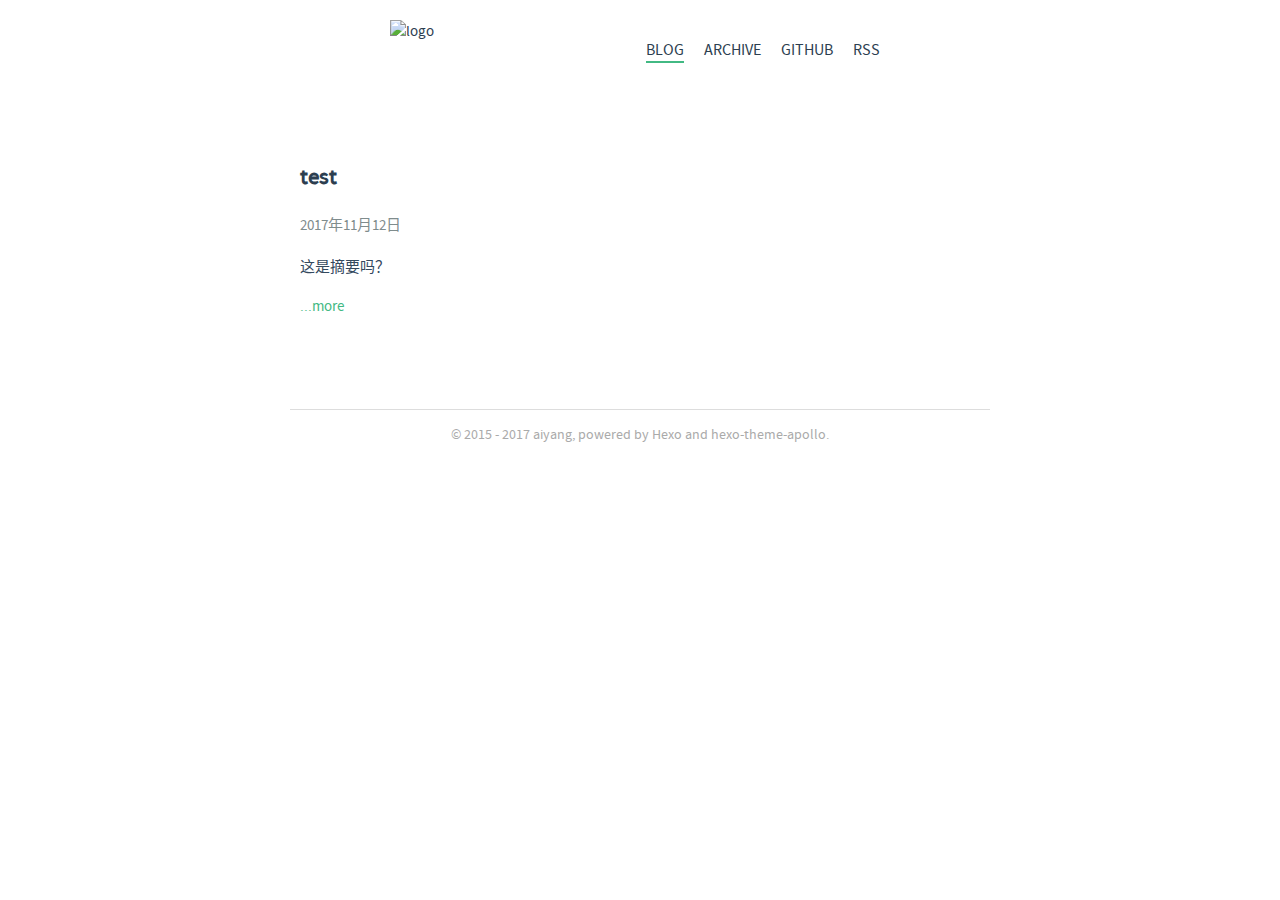
==== index.html @ 9dcca829 "Site updated: 2017-11-12 13:31:13" ====
<!DOCTYPE html><html lang="zh-CN"><head><meta charset="utf-8"><meta name="X-UA-Compatible" content="IE=edge"><title> YY's Blog</title><meta name="description" content="A Blog Powered By Hexo"><meta name="viewport" content="width=device-width, initial-scale=1"><link rel="icon" href="/favicon.ico" type="image/x-icon"><link rel="stylesheet" href="/css/apollo.css"><link rel="search" type="application/opensearchdescription+xml" href="http://aiyang.com/atom.xml" title="YY's Blog"></head><body><div class="wrap"><header><a href="/" class="logo-link"><img src="/favicon.ico" alt="logo"></a><ul class="nav nav-list"><li class="nav-list-item"><a href="/" target="_self" class="nav-list-link active">BLOG</a></li><li class="nav-list-item"><a href="/archives/" target="_self" class="nav-list-link">ARCHIVE</a></li><li class="nav-list-item"><a href="https://github.com/YangDaniu" target="_blank" class="nav-list-link">GITHUB</a></li><li class="nav-list-item"><a href="/atom.xml" target="_self" class="nav-list-link">RSS</a></li></ul></header><main class="container"><ul class="home post-list"><li class="post-list-item"><article class="post-block"><h2 class="post-title"><a href="/2017/11/12/test/" class="post-title-link">test</a></h2><div class="post-info">2017年11月12日</div><div class="post-content"><p>这是摘要吗？</p></div><a href="/2017/11/12/test/" class="read-more">...more</a></article></li></ul></main><footer><div class="paginator"></div><div class="copyright"><p>© 2015 - 2017 <a href="http://aiyang.com">aiyang</a>, powered by <a href="https://hexo.io/" target="_blank">Hexo</a> and <a href="https://github.com/pinggod/hexo-theme-apollo" target="_blank">hexo-theme-apollo</a>.</p></div></footer></div></body></html>
---- css/apollo.css ----
/*! normalize.css v3.0.3 | MIT License | github.com/necolas/normalize.css */html{font-family:sans-serif;-ms-text-size-adjust:100%;-webkit-text-size-adjust:100%}body{margin:0}article,aside,details,figcaption,figure,footer,header,hgroup,main,menu,nav,section,summary{display:block}audio,canvas,progress,video{display:inline-block;vertical-align:baseline}audio:not([controls]){display:none;height:0}[hidden],template{display:none}a{background-color:transparent}a:active,a:hover{outline:0}abbr[title]{border-bottom:1px dotted}b,strong{font-weight:bold}dfn{font-style:italic}h1{font-size:2em;margin:0.67em 0}mark{background:#ff0;color:#000}small{font-size:80%}sub,sup{font-size:75%;line-height:0;position:relative;vertical-align:baseline}sup{top:-0.5em}sub{bottom:-0.25em}img{border:0}svg:not(:root){overflow:hidden}figure{margin:1em 40px}hr{box-sizing:content-box;height:0}pre{overflow:auto}code,kbd,pre,samp{font-family:monospace, monospace;font-size:1em}button,input,optgroup,select,textarea{color:inherit;font:inherit;margin:0}button{overflow:visible}button,select{text-transform:none}button,html input[type="button"],input[type="reset"],input[type="submit"]{-webkit-appearance:button;cursor:pointer}button[disabled],html input[disabled]{cursor:default}button::-moz-focus-inner,input::-moz-focus-inner{border:0;padding:0}input{line-height:normal}input[type="checkbox"],input[type="radio"]{box-sizing:border-box;padding:0}input[type="number"]::-webkit-inner-spin-button,input[type="number"]::-webkit-outer-spin-button{height:auto}input[type="search"]{-webkit-appearance:textfield;box-sizing:content-box}input[type="search"]::-webkit-search-cancel-button,input[type="search"]::-webkit-search-decoration{-webkit-appearance:none}fieldset{border:1px solid #c0c0c0;margin:0 2px;padding:0.35em 0.625em 0.75em}legend{border:0;padding:0}textarea{overflow:auto}optgroup{font-weight:bold}table{border-collapse:collapse;border-spacing:0}td,th{padding:0}::-moz-selection{color:#FFFFFF;background-color:#42b983}::selection{color:#FFFFFF;background-color:#42b983}html,body{width:100%;height:100%}body{margin:0;color:#34495e;font-size:15px;line-height:1.6;background-color:#fff;font-family:'sourcesanspro', 'Helvetica Neue', Arial, sans-serif}ul.nav,ul.post-list{margin:0;padding:0;list-style-type:none}ul{margin:1rem 0}a,a:active{color:#2c3e50;text-decoration:none}a.nav-list-link.active,a.nav-list-link:hover,a.post-title-link:hover{border-bottom:2px solid #42b983}hr{border:0}code{margin:0 2px;padding:3px 5px;color:#e96900;border-radius:2px;white-space:inherit}iframe,video{max-width:100%;margin:1rem auto;display:block}table{width:100%;margin:1em auto}table thead{background-color:#ddd}table thead th{padding:5px;min-width:20px}table tbody tr:nth-child(2n){background-color:#eee}table tbody td{padding:5px;vertical-align:text-top}header{min-height:60px}header .logo-link{float:left}header .nav{float:right;left:80px}header .logo-link img{height:60px}header .nav-list-item{display:inline-block;padding:19px  10px}header .nav-list-item a{font-size:16px;line-height:1.4}.home.post-list{margin:2em 0}.home.post-list .post-list-item{padding:1em 0 2em;border-bottom:1px solid #ddd}.home.post-list .post-list-item:last-child{border-bottom:0px}.home.post-list .post-content h2:before,.home.post-list .post-content h3:before,.home.post-list .post-content h4:before,.home.post-list .post-content h5:before,.home.post-list .post-content h6:before{content:''}.home.post-list .post-content>ul{list-style:initial}.home.post-list .read-more{color:#42b983}.archive{max-width:500px;margin:5em auto}.archive .post-item{padding:2px 0 0 50px}.archive .post-time,.archive .post-title-link{font-size:1rem}.archive .post-title-link{display:block;margin-left:125px;color:#42b983;word-break:break-all}.archive .post-title-link:hover{border-bottom:0;color:#267B54}.archive .post-info{float:left;width:125px;color:#7f8c8d}.post{padding-top:1em}.post-block .post-title{margin:0.65em 0;color:#2c3e50;font-size:1.5em}.post-block .post-info{color:#7f8c8d;margin:1.2em 0}.post-block .post-info span{margin-left:0.5rem}.post-block .post-info a.post-from{margin-left:0.5rem;padding:3px 6px;border-radius:5px;font-size:12px;color:white;background-color:#E36B6B}.post-content h2,.post-content h3,.post-content h4,.post-content h5,.post-content h6{position:relative;margin:1em 0}.post-content h2:before,.post-content h3:before,.post-content h4:before,.post-content h5:before,.post-content h6:before{content:"#";color:#42b983;position:absolute;left:-0.7em;top:-4px;font-size:1.2em;font-weight:bold}.post-content h4:before,.post-content h5:before,.post-content h6:before{content:""}.post-content h2,.post-content h3{font-size:22px}.post-content h4,.post-content h5,.post-content h6{font-size:18px}.post-content a{color:#42b983;word-break:break-all}.post-content blockquote{margin:2em 0;padding-left:20px;border-left:4px solid #42b983}.post-content img{display:block;max-width:100%;margin:1em auto}.post-content>table,.post-content>figure.highlight{box-shadow:0 1px 2px rgba(0,0,0,0.125)}.post-content .tip{position:relative;margin:2em 0;padding:12px 24px 12px 30px;border-left:4px solid #f66;border-top-right-radius:2px;border-bottom-right-radius:2px;background-color:#f8f8f8}.post-content .tip br{display:none}.post-content .tip:before{position:absolute;top:14px;left:-12px;content:"!";width:20px;height:20px;border-radius:100%;color:#fff;font-size:14px;line-height:20px;font-weight:bold;text-align:center;background-color:#f66;font-family:'Dosis', 'Source Sans Pro', 'Helvetica Neue', Arial, sans-serif}#mask{position:fixed;overflow:scroll;width:100%;height:100%;padding:1em 0;background-color:rgba(0,0,0,0.5);z-index:10}#mask #mask-image{max-width:95%}code,pre{font-size:0.8em;background-color:#f8f8f8;font-family:'Roboto Mono', Monaco, courier, monospace}.highlight{position:relative;margin:1em 0;border-radius:2px;line-height:1.1em;background-color:#f8f8f8;overflow-x:auto}.highlight table,.highlight tr,.highlight td{width:100%;border-collapse:collapse;padding:0;margin:0}.highlight .gutter{display:none}.highlight .code pre{padding:1.2em 1.4em;line-height:1.5em;margin:0}.highlight .code pre .line{width:auto;height:18px}.highlight.html .code:after,.highlight.js .code:after,.highlight.bash .code:after,.highlight.css .code:after,.highlight.scss .code:after,.highlight.diff .code:after,.highlight.java .code:after,.highlight.xml .code:after,.highlight.python .code:after,.highlight.json .code:after,.highlight.swift .code:after,.highlight.ruby .code:after,.highlight.perl .code:after,.highlight.php .code:after,.highlight.c .code:after,.highlight.cpp .code:after,.highlight.ts .code:after{position:absolute;top:0;right:0;color:#ccc;text-align:right;font-size:0.75em;padding:5px 10px 0;line-height:15px;height:15px;font-weight:600}.highlight.html .code:after{content:"HTML"}.highlight.js .code:after{content:"JS"}.highlight.bash .code:after{content:"BASH"}.highlight.css .code:after{content:"CSS"}.highlight.scss .code:after{content:"SCSS"}.highlight.diff .code:after{content:"DIFF"}.highlight.java .code:after{content:"JAVA"}.highlight.xml .code:after{content:"XML"}.highlight.python .code:after{content:"PYTHON"}.highlight.json .code:after{content:"JSON"}.highlight.swift .code:after{content:"SWIFT"}.highlight.ruby .code:after{content:"RUBY"}.highlight.perl .code:after{content:"PERL"}.highlight.php .code:after{content:"PHP"}.highlight.c .code:after{content:"C"}.highlight.java .code:after{content:"JAVA"}.highlight.cpp .code:after{content:"CPP"}.highlight.ts .code:after{content:"TS"}.highlight.cpp .code:after{content:'C++'}pre{color:#525252}pre .function .keyword,pre .constant{color:#0092db}pre .keyword,pre .attribute{color:#e96900}pre .number,pre .literal{color:#ae81ff}pre .tag,pre .tag .title,pre .change,pre .winutils,pre .flow,pre .lisp .title,pre .clojure .built_in,pre .nginx .title,pre .tex .special{color:#2973b7}pre .symbol,pre .symbol .string,pre .value,pre .regexp{color:#42b983}pre .title{color:#83B917}pre .tag .value,pre .string,pre .subst,pre .haskell .type,pre .preprocessor,pre .ruby .class .parent,pre .built_in,pre .sql .aggregate,pre .django .template_tag,pre .django .variable,pre .smalltalk .class,pre .javadoc,pre .django .filter .argument,pre .smalltalk .localvars,pre .smalltalk .array,pre .attr_selector,pre .pseudo,pre .addition,pre .stream,pre .envvar,pre .apache .tag,pre .apache .cbracket,pre .tex .command,pre .prompt{color:#42b983}pre .comment,pre .java .annotation,pre .python .decorator,pre .template_comment,pre .pi,pre .doctype,pre .shebang,pre .apache .sqbracket,pre .tex .formula{color:#b3b3b3}pre .deletion{color:#BA4545}pre .coffeescript .javascript,pre .javascript .xml,pre .tex .formula,pre .xml .javascript,pre .xml .vbscript,pre .xml .css,pre .xml .cdata{opacity:0.5}.paginator{margin:4em 0;text-align:center}.paginator .prev,.paginator .next{display:inline-block;margin:0 4px;padding:4px 12px;border-radius:4px;border-bottom:4px solid #3aa373;font-size:14px;color:#fff;background-color:#4fc08d}.paginator .prev:hover,.paginator .next:hover{background-color:#22bd77}.ds-thread,#disqus_thread{margin-bottom:2em}main.container{margin:2em 10px}@media screen and (min-width: 700px){.wrap{width:700px;margin:0 auto}header{padding:20px 100px}}@media screen and (max-width: 700px){.wrap{width:100%}header{padding:20px 0}header a.logo-link,header ul.nav.nav-list{float:none;display:block;text-align:center}header li.nav-list-item{padding:10px 10px}main.container,.home.post-list,.archive{margin-top:0}.archive .post-item{padding-left:20px}.post-content h2,.post-content h3,.post-content h4,.post-content h5,.post-content h6{max-width:300px;left:15px}.ds-thread,#disqus_thread{margin:2em 10px}}footer{padding-bottom:1px}footer .copyright{margin:4em 0;border-top:1px solid #ddd;text-align:center}footer .copyright p,footer .copyright a{color:#aaa;font-size:14px;font-weight:100}footer .copyright a:hover{color:#888}@font-face{font-family:'sourcesanspro';src:url("../font/sourcesanspro.woff2") format("woff2"),url("../font/sourcesanspro.woff") format("woff");font-weight:normal;font-style:normal}
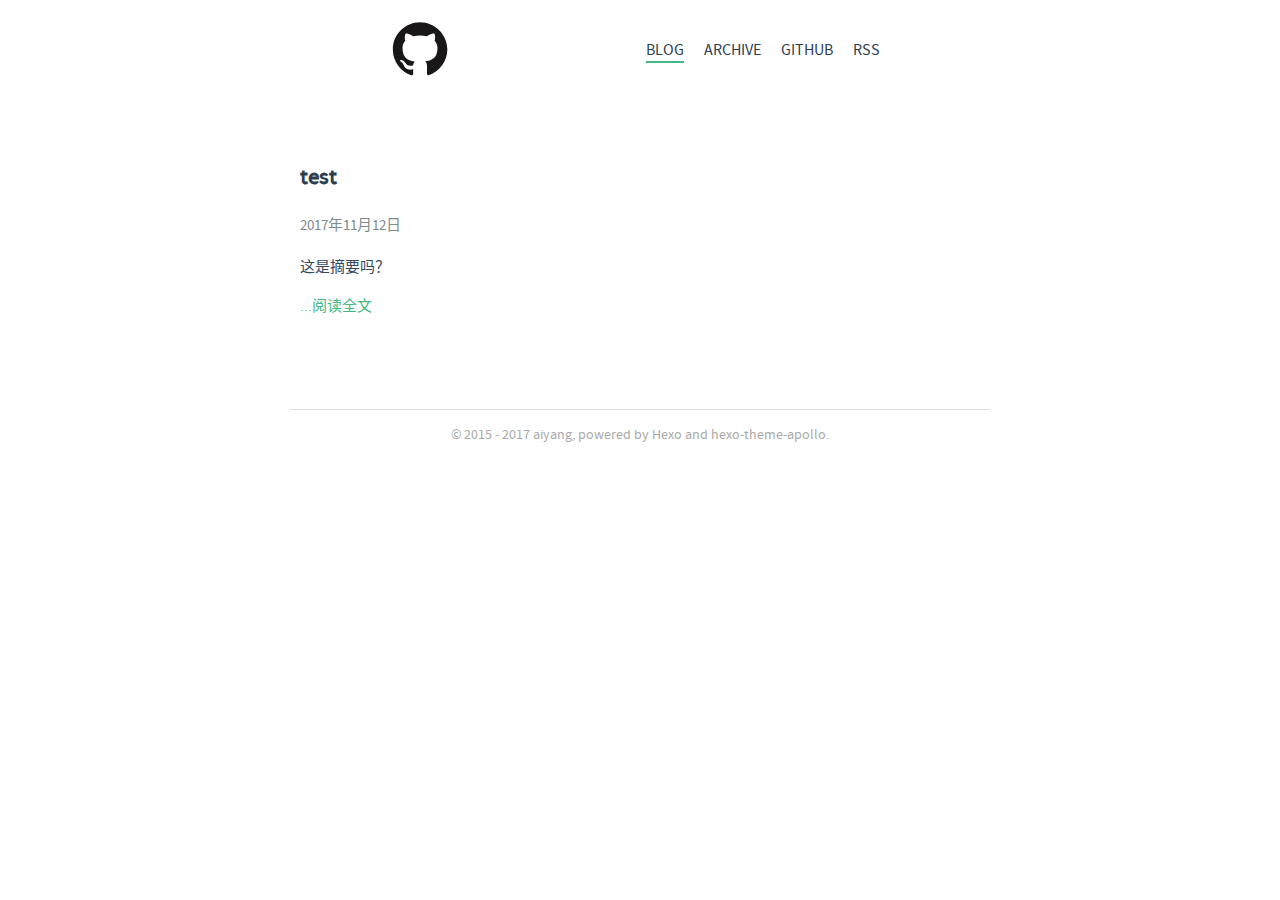
==== commit fb7a260b: "Site updated: 2017-11-12 13:35:27" ====
--- a/index.html
+++ b/index.html
@@ -1 +1 @@
-<!DOCTYPE html><html lang="zh-CN"><head><meta charset="utf-8"><meta name="X-UA-Compatible" content="IE=edge"><title> YY's Blog</title><meta name="description" content="A Blog Powered By Hexo"><meta name="viewport" content="width=device-width, initial-scale=1"><link rel="icon" href="/favicon.ico" type="image/x-icon"><link rel="stylesheet" href="/css/apollo.css"><link rel="search" type="application/opensearchdescription+xml" href="http://aiyang.com/atom.xml" title="YY's Blog"></head><body><div class="wrap"><header><a href="/" class="logo-link"><img src="/favicon.ico" alt="logo"></a><ul class="nav nav-list"><li class="nav-list-item"><a href="/" target="_self" class="nav-list-link active">BLOG</a></li><li class="nav-list-item"><a href="/archives/" target="_self" class="nav-list-link">ARCHIVE</a></li><li class="nav-list-item"><a href="https://github.com/YangDaniu" target="_blank" class="nav-list-link">GITHUB</a></li><li class="nav-list-item"><a href="/atom.xml" target="_self" class="nav-list-link">RSS</a></li></ul></header><main class="container"><ul class="home post-list"><li class="post-list-item"><article class="post-block"><h2 class="post-title"><a href="/2017/11/12/test/" class="post-title-link">test</a></h2><div class="post-info">2017年11月12日</div><div class="post-content"><p>这是摘要吗？</p></div><a href="/2017/11/12/test/" class="read-more">...more</a></article></li></ul></main><footer><div class="paginator"></div><div class="copyright"><p>© 2015 - 2017 <a href="http://aiyang.com">aiyang</a>, powered by <a href="https://hexo.io/" target="_blank">Hexo</a> and <a href="https://github.com/pinggod/hexo-theme-apollo" target="_blank">hexo-theme-apollo</a>.</p></div></footer></div></body></html>+<!DOCTYPE html><html lang="zh-CN"><head><meta charset="utf-8"><meta name="X-UA-Compatible" content="IE=edge"><title> YY's Blog</title><meta name="description" content="A Blog Powered By Hexo"><meta name="viewport" content="width=device-width, initial-scale=1"><link rel="icon" href="/favicon.svg" type="image/x-icon"><link rel="fluid-icon" href="/favicon.svg"><link rel="stylesheet" href="/css/apollo.css"><link rel="search" type="application/opensearchdescription+xml" href="http://aiyang.com/atom.xml" title="YY's Blog"></head><body><div class="wrap"><header><a href="/" class="logo-link"><img src="/favicon.svg" alt="logo"></a><ul class="nav nav-list"><li class="nav-list-item"><a href="/" target="_self" class="nav-list-link active">BLOG</a></li><li class="nav-list-item"><a href="/archives/" target="_self" class="nav-list-link">ARCHIVE</a></li><li class="nav-list-item"><a href="https://github.com/YangDaniu" target="_blank" class="nav-list-link">GITHUB</a></li><li class="nav-list-item"><a href="/atom.xml" target="_self" class="nav-list-link">RSS</a></li></ul></header><main class="container"><ul class="home post-list"><li class="post-list-item"><article class="post-block"><h2 class="post-title"><a href="/2017/11/12/test/" class="post-title-link">test</a></h2><div class="post-info">2017年11月12日</div><div class="post-content"><p>这是摘要吗？</p></div><a href="/2017/11/12/test/" class="read-more">...阅读全文</a></article></li></ul></main><footer><div class="paginator"></div><div class="copyright"><p>© 2015 - 2017 <a href="http://aiyang.com">aiyang</a>, powered by <a href="https://hexo.io/" target="_blank">Hexo</a> and <a href="https://github.com/pinggod/hexo-theme-apollo" target="_blank">hexo-theme-apollo</a>.</p></div></footer></div></body></html>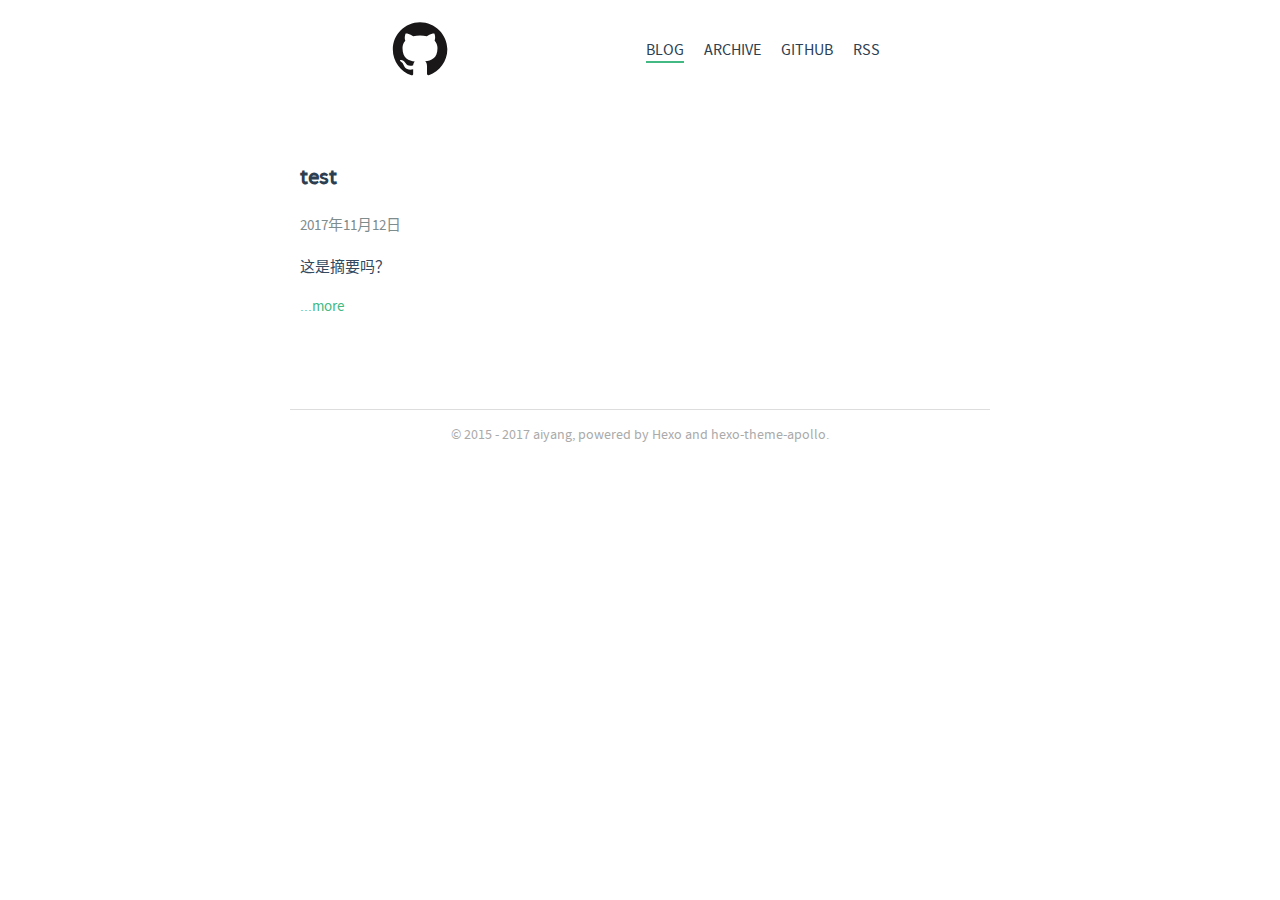
==== commit 4e66e5d6: "Site updated: 2017-11-12 13:40:44" ====
--- a/index.html
+++ b/index.html
@@ -1 +1 @@
-<!DOCTYPE html><html lang="zh-CN"><head><meta charset="utf-8"><meta name="X-UA-Compatible" content="IE=edge"><title> YY's Blog</title><meta name="description" content="A Blog Powered By Hexo"><meta name="viewport" content="width=device-width, initial-scale=1"><link rel="icon" href="/favicon.svg" type="image/x-icon"><link rel="fluid-icon" href="/favicon.svg"><link rel="stylesheet" href="/css/apollo.css"><link rel="search" type="application/opensearchdescription+xml" href="http://aiyang.com/atom.xml" title="YY's Blog"></head><body><div class="wrap"><header><a href="/" class="logo-link"><img src="/favicon.svg" alt="logo"></a><ul class="nav nav-list"><li class="nav-list-item"><a href="/" target="_self" class="nav-list-link active">BLOG</a></li><li class="nav-list-item"><a href="/archives/" target="_self" class="nav-list-link">ARCHIVE</a></li><li class="nav-list-item"><a href="https://github.com/YangDaniu" target="_blank" class="nav-list-link">GITHUB</a></li><li class="nav-list-item"><a href="/atom.xml" target="_self" class="nav-list-link">RSS</a></li></ul></header><main class="container"><ul class="home post-list"><li class="post-list-item"><article class="post-block"><h2 class="post-title"><a href="/2017/11/12/test/" class="post-title-link">test</a></h2><div class="post-info">2017年11月12日</div><div class="post-content"><p>这是摘要吗？</p></div><a href="/2017/11/12/test/" class="read-more">...阅读全文</a></article></li></ul></main><footer><div class="paginator"></div><div class="copyright"><p>© 2015 - 2017 <a href="http://aiyang.com">aiyang</a>, powered by <a href="https://hexo.io/" target="_blank">Hexo</a> and <a href="https://github.com/pinggod/hexo-theme-apollo" target="_blank">hexo-theme-apollo</a>.</p></div></footer></div></body></html>+<!DOCTYPE html><html lang="zh-CN"><head><meta charset="utf-8"><meta name="X-UA-Compatible" content="IE=edge"><title> YY's Blog</title><meta name="description" content="A Blog Powered By Hexo"><meta name="viewport" content="width=device-width, initial-scale=1"><link rel="icon" href="/favicon.svg" type="image/x-icon"><link rel="shortcut icon" href="/favicon.svg" type="image/x-icon"><link rel="stylesheet" href="/css/apollo.css"><link rel="search" type="application/opensearchdescription+xml" href="http://aiyang.com/atom.xml" title="YY's Blog"></head><body><div class="wrap"><header><a href="/" class="logo-link"><img src="/favicon.svg" alt="logo"></a><ul class="nav nav-list"><li class="nav-list-item"><a href="/" target="_self" class="nav-list-link active">BLOG</a></li><li class="nav-list-item"><a href="/archives/" target="_self" class="nav-list-link">ARCHIVE</a></li><li class="nav-list-item"><a href="https://github.com/YangDaniu" target="_blank" class="nav-list-link">GITHUB</a></li><li class="nav-list-item"><a href="/atom.xml" target="_self" class="nav-list-link">RSS</a></li></ul></header><main class="container"><ul class="home post-list"><li class="post-list-item"><article class="post-block"><h2 class="post-title"><a href="/2017/11/12/test/" class="post-title-link">test</a></h2><div class="post-info">2017年11月12日</div><div class="post-content"><p>这是摘要吗？</p></div><a href="/2017/11/12/test/" class="read-more">...more</a></article></li></ul></main><footer><div class="paginator"></div><div class="copyright"><p>© 2015 - 2017 <a href="http://aiyang.com">aiyang</a>, powered by <a href="https://hexo.io/" target="_blank">Hexo</a> and <a href="https://github.com/pinggod/hexo-theme-apollo" target="_blank">hexo-theme-apollo</a>.</p></div></footer></div></body></html>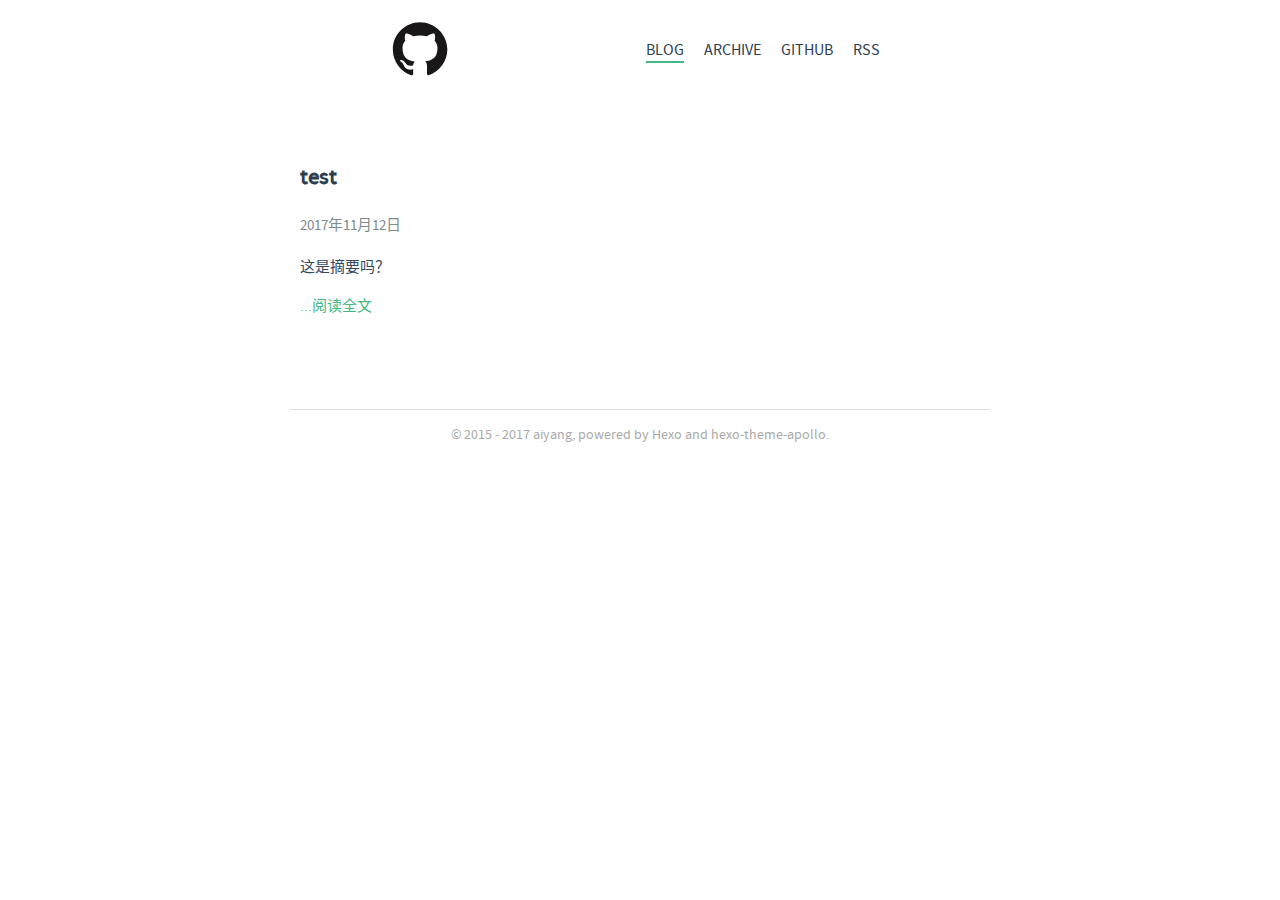
==== commit dc50a2ae: "Site updated: 2017-11-12 13:42:50" ====
--- a/index.html
+++ b/index.html
@@ -1 +1 @@
-<!DOCTYPE html><html lang="zh-CN"><head><meta charset="utf-8"><meta name="X-UA-Compatible" content="IE=edge"><title> YY's Blog</title><meta name="description" content="A Blog Powered By Hexo"><meta name="viewport" content="width=device-width, initial-scale=1"><link rel="icon" href="/favicon.svg" type="image/x-icon"><link rel="shortcut icon" href="/favicon.svg" type="image/x-icon"><link rel="stylesheet" href="/css/apollo.css"><link rel="search" type="application/opensearchdescription+xml" href="http://aiyang.com/atom.xml" title="YY's Blog"></head><body><div class="wrap"><header><a href="/" class="logo-link"><img src="/favicon.svg" alt="logo"></a><ul class="nav nav-list"><li class="nav-list-item"><a href="/" target="_self" class="nav-list-link active">BLOG</a></li><li class="nav-list-item"><a href="/archives/" target="_self" class="nav-list-link">ARCHIVE</a></li><li class="nav-list-item"><a href="https://github.com/YangDaniu" target="_blank" class="nav-list-link">GITHUB</a></li><li class="nav-list-item"><a href="/atom.xml" target="_self" class="nav-list-link">RSS</a></li></ul></header><main class="container"><ul class="home post-list"><li class="post-list-item"><article class="post-block"><h2 class="post-title"><a href="/2017/11/12/test/" class="post-title-link">test</a></h2><div class="post-info">2017年11月12日</div><div class="post-content"><p>这是摘要吗？</p></div><a href="/2017/11/12/test/" class="read-more">...more</a></article></li></ul></main><footer><div class="paginator"></div><div class="copyright"><p>© 2015 - 2017 <a href="http://aiyang.com">aiyang</a>, powered by <a href="https://hexo.io/" target="_blank">Hexo</a> and <a href="https://github.com/pinggod/hexo-theme-apollo" target="_blank">hexo-theme-apollo</a>.</p></div></footer></div></body></html>+<!DOCTYPE html><html lang="zh-CN"><head><meta charset="utf-8"><meta name="X-UA-Compatible" content="IE=edge"><title> YY's Blog</title><meta name="description" content="A Blog Powered By Hexo"><meta name="viewport" content="width=device-width, initial-scale=1"><link rel="icon" href="/" type="image/x-icon"><link rel="stylesheet" href="/css/apollo.css"><link rel="search" type="application/opensearchdescription+xml" href="http://aiyang.com/atom.xml" title="YY's Blog"></head><body><div class="wrap"><header><a href="/" class="logo-link"><img src="/favicon.svg" alt="logo"></a><ul class="nav nav-list"><li class="nav-list-item"><a href="/" target="_self" class="nav-list-link active">BLOG</a></li><li class="nav-list-item"><a href="/archives/" target="_self" class="nav-list-link">ARCHIVE</a></li><li class="nav-list-item"><a href="https://github.com/YangDaniu" target="_blank" class="nav-list-link">GITHUB</a></li><li class="nav-list-item"><a href="/atom.xml" target="_self" class="nav-list-link">RSS</a></li></ul></header><main class="container"><ul class="home post-list"><li class="post-list-item"><article class="post-block"><h2 class="post-title"><a href="/2017/11/12/test/" class="post-title-link">test</a></h2><div class="post-info">2017年11月12日</div><div class="post-content"><p>这是摘要吗？</p></div><a href="/2017/11/12/test/" class="read-more">...阅读全文</a></article></li></ul></main><footer><div class="paginator"></div><div class="copyright"><p>© 2015 - 2017 <a href="http://aiyang.com">aiyang</a>, powered by <a href="https://hexo.io/" target="_blank">Hexo</a> and <a href="https://github.com/pinggod/hexo-theme-apollo" target="_blank">hexo-theme-apollo</a>.</p></div></footer></div></body></html>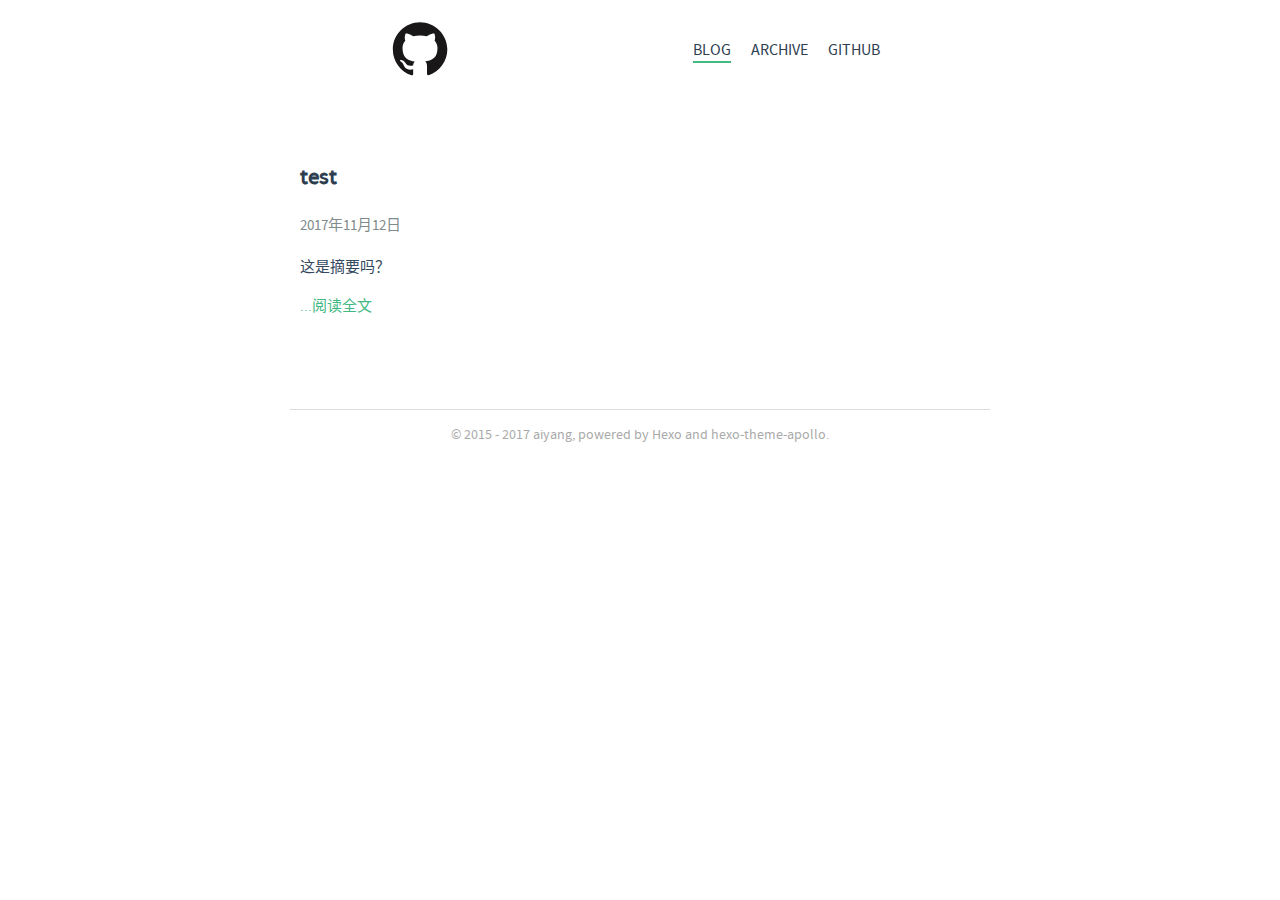
==== commit 52d0e36d: "Site updated: 2017-11-12 13:54:30" ====
--- a/index.html
+++ b/index.html
@@ -1 +1 @@
-<!DOCTYPE html><html lang="zh-CN"><head><meta charset="utf-8"><meta name="X-UA-Compatible" content="IE=edge"><title> YY's Blog</title><meta name="description" content="A Blog Powered By Hexo"><meta name="viewport" content="width=device-width, initial-scale=1"><link rel="icon" href="/" type="image/x-icon"><link rel="stylesheet" href="/css/apollo.css"><link rel="search" type="application/opensearchdescription+xml" href="http://aiyang.com/atom.xml" title="YY's Blog"></head><body><div class="wrap"><header><a href="/" class="logo-link"><img src="/favicon.svg" alt="logo"></a><ul class="nav nav-list"><li class="nav-list-item"><a href="/" target="_self" class="nav-list-link active">BLOG</a></li><li class="nav-list-item"><a href="/archives/" target="_self" class="nav-list-link">ARCHIVE</a></li><li class="nav-list-item"><a href="https://github.com/YangDaniu" target="_blank" class="nav-list-link">GITHUB</a></li><li class="nav-list-item"><a href="/atom.xml" target="_self" class="nav-list-link">RSS</a></li></ul></header><main class="container"><ul class="home post-list"><li class="post-list-item"><article class="post-block"><h2 class="post-title"><a href="/2017/11/12/test/" class="post-title-link">test</a></h2><div class="post-info">2017年11月12日</div><div class="post-content"><p>这是摘要吗？</p></div><a href="/2017/11/12/test/" class="read-more">...阅读全文</a></article></li></ul></main><footer><div class="paginator"></div><div class="copyright"><p>© 2015 - 2017 <a href="http://aiyang.com">aiyang</a>, powered by <a href="https://hexo.io/" target="_blank">Hexo</a> and <a href="https://github.com/pinggod/hexo-theme-apollo" target="_blank">hexo-theme-apollo</a>.</p></div></footer></div></body></html>+<!DOCTYPE html><html lang="zh-CN"><head><meta charset="utf-8"><meta name="X-UA-Compatible" content="IE=edge"><title> YY's Blog</title><meta name="description" content="A Blog Powered By Hexo"><meta name="viewport" content="width=device-width, initial-scale=1"><link rel="icon" href="/favicon.ico"><link rel="stylesheet" href="/css/apollo.css"></head><body><div class="wrap"><header><a href="/" class="logo-link"><img src="/favicon.svg" alt="logo"></a><ul class="nav nav-list"><li class="nav-list-item"><a href="/" target="_self" class="nav-list-link active">BLOG</a></li><li class="nav-list-item"><a href="/archives/" target="_self" class="nav-list-link">ARCHIVE</a></li><li class="nav-list-item"><a href="https://github.com/YangDaniu" target="_blank" class="nav-list-link">GITHUB</a></li></ul></header><main class="container"><ul class="home post-list"><li class="post-list-item"><article class="post-block"><h2 class="post-title"><a href="/2017/11/12/test/" class="post-title-link">test</a></h2><div class="post-info">2017年11月12日</div><div class="post-content"><p>这是摘要吗？</p></div><a href="/2017/11/12/test/" class="read-more">...阅读全文</a></article></li></ul></main><footer><div class="paginator"></div><div class="copyright"><p>© 2015 - 2017 <a href="http://aiyang.com">aiyang</a>, powered by <a href="https://hexo.io/" target="_blank">Hexo</a> and <a href="https://github.com/pinggod/hexo-theme-apollo" target="_blank">hexo-theme-apollo</a>.</p></div></footer></div></body></html>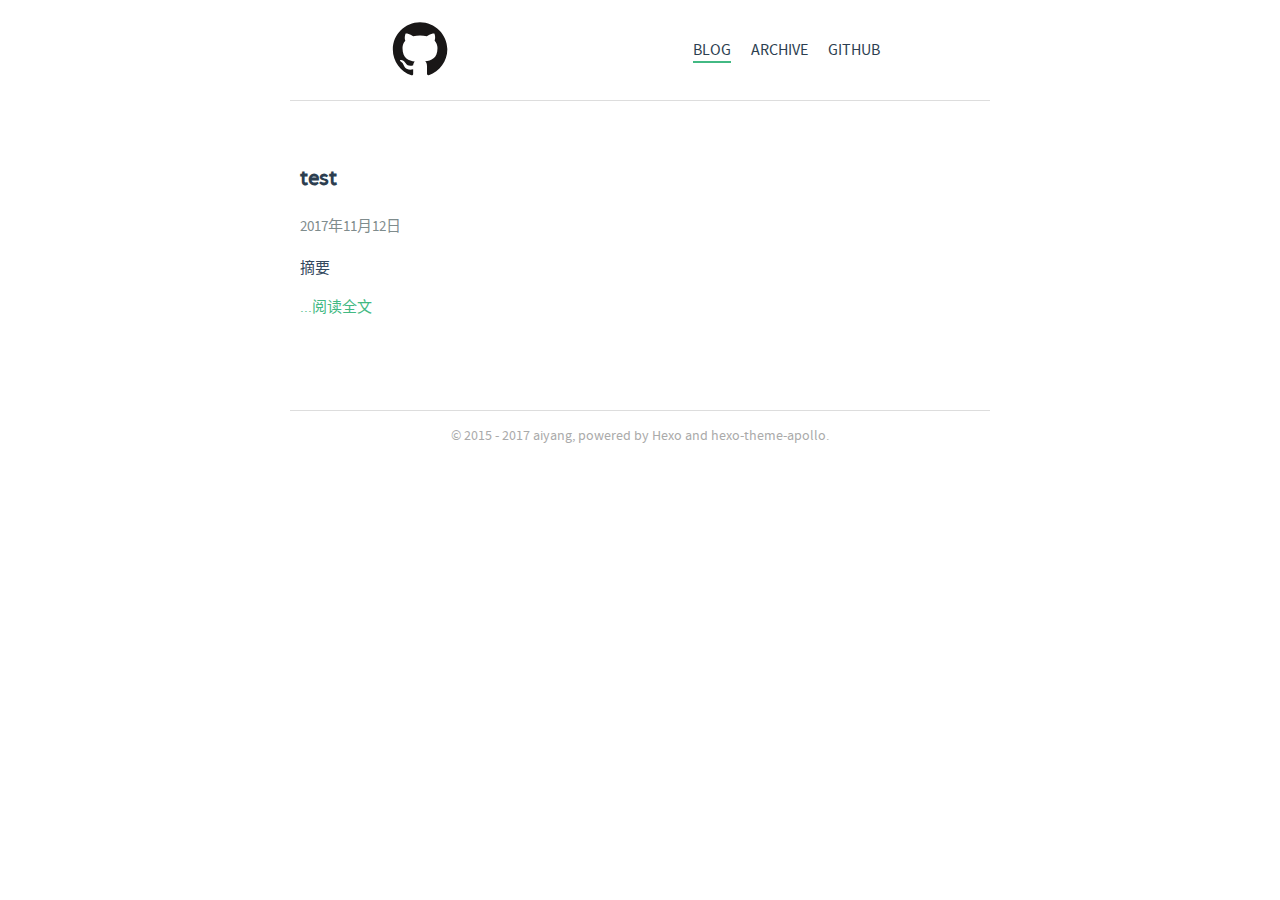
==== commit 91003441: "Site updated: 2017-11-12 14:11:53" ====
--- a/index.html
+++ b/index.html
@@ -1 +1 @@
-<!DOCTYPE html><html lang="zh-CN"><head><meta charset="utf-8"><meta name="X-UA-Compatible" content="IE=edge"><title> YY's Blog</title><meta name="description" content="A Blog Powered By Hexo"><meta name="viewport" content="width=device-width, initial-scale=1"><link rel="icon" href="/favicon.ico"><link rel="stylesheet" href="/css/apollo.css"></head><body><div class="wrap"><header><a href="/" class="logo-link"><img src="/favicon.svg" alt="logo"></a><ul class="nav nav-list"><li class="nav-list-item"><a href="/" target="_self" class="nav-list-link active">BLOG</a></li><li class="nav-list-item"><a href="/archives/" target="_self" class="nav-list-link">ARCHIVE</a></li><li class="nav-list-item"><a href="https://github.com/YangDaniu" target="_blank" class="nav-list-link">GITHUB</a></li></ul></header><main class="container"><ul class="home post-list"><li class="post-list-item"><article class="post-block"><h2 class="post-title"><a href="/2017/11/12/test/" class="post-title-link">test</a></h2><div class="post-info">2017年11月12日</div><div class="post-content"><p>这是摘要吗？</p></div><a href="/2017/11/12/test/" class="read-more">...阅读全文</a></article></li></ul></main><footer><div class="paginator"></div><div class="copyright"><p>© 2015 - 2017 <a href="http://aiyang.com">aiyang</a>, powered by <a href="https://hexo.io/" target="_blank">Hexo</a> and <a href="https://github.com/pinggod/hexo-theme-apollo" target="_blank">hexo-theme-apollo</a>.</p></div></footer></div></body></html>+<!DOCTYPE html><html lang="zh-CN"><head><meta charset="utf-8"><meta name="X-UA-Compatible" content="IE=edge"><title> YY's Blog</title><meta name="description" content="A Blog Powered By Hexo"><meta name="viewport" content="width=device-width, initial-scale=1"><link rel="icon" href="/favicon.ico"><link rel="stylesheet" href="/css/apollo.css"></head><body><div class="wrap"><header><a href="/" class="logo-link"><img src="/favicon.svg" alt="logo"></a><ul class="nav nav-list"><li class="nav-list-item"><a href="/" target="_self" class="nav-list-link active">BLOG</a></li><li class="nav-list-item"><a href="/archives/" target="_self" class="nav-list-link">ARCHIVE</a></li><li class="nav-list-item"><a href="https://github.com/YangDaniu" target="_blank" class="nav-list-link">GITHUB</a></li></ul></header><main class="container"><ul class="home post-list"><li class="post-list-item"><article class="post-block"><h2 class="post-title"><a href="/2017/11/12/test/" class="post-title-link">test</a></h2><div class="post-info">2017年11月12日</div><div class="post-content"><p>摘要<br></div><a href="/2017/11/12/test/" class="read-more">...阅读全文</a></article></li></ul></main><footer><div class="paginator"></div><div class="copyright"><p>© 2015 - 2017 <a href="http://aiyang.com">aiyang</a>, powered by <a href="https://hexo.io/" target="_blank">Hexo</a> and <a href="https://github.com/pinggod/hexo-theme-apollo" target="_blank">hexo-theme-apollo</a>.</p></div></footer></div></body></html>--- a/css/apollo.css
+++ b/css/apollo.css
@@ -1 +1 @@
-/*! normalize.css v3.0.3 | MIT License | github.com/necolas/normalize.css */html{font-family:sans-serif;-ms-text-size-adjust:100%;-webkit-text-size-adjust:100%}body{margin:0}article,aside,details,figcaption,figure,footer,header,hgroup,main,menu,nav,section,summary{display:block}audio,canvas,progress,video{display:inline-block;vertical-align:baseline}audio:not([controls]){display:none;height:0}[hidden],template{display:none}a{background-color:transparent}a:active,a:hover{outline:0}abbr[title]{border-bottom:1px dotted}b,strong{font-weight:bold}dfn{font-style:italic}h1{font-size:2em;margin:0.67em 0}mark{background:#ff0;color:#000}small{font-size:80%}sub,sup{font-size:75%;line-height:0;position:relative;vertical-align:baseline}sup{top:-0.5em}sub{bottom:-0.25em}img{border:0}svg:not(:root){overflow:hidden}figure{margin:1em 40px}hr{box-sizing:content-box;height:0}pre{overflow:auto}code,kbd,pre,samp{font-family:monospace, monospace;font-size:1em}button,input,optgroup,select,textarea{color:inherit;font:inherit;margin:0}button{overflow:visible}button,select{text-transform:none}button,html input[type="button"],input[type="reset"],input[type="submit"]{-webkit-appearance:button;cursor:pointer}button[disabled],html input[disabled]{cursor:default}button::-moz-focus-inner,input::-moz-focus-inner{border:0;padding:0}input{line-height:normal}input[type="checkbox"],input[type="radio"]{box-sizing:border-box;padding:0}input[type="number"]::-webkit-inner-spin-button,input[type="number"]::-webkit-outer-spin-button{height:auto}input[type="search"]{-webkit-appearance:textfield;box-sizing:content-box}input[type="search"]::-webkit-search-cancel-button,input[type="search"]::-webkit-search-decoration{-webkit-appearance:none}fieldset{border:1px solid #c0c0c0;margin:0 2px;padding:0.35em 0.625em 0.75em}legend{border:0;padding:0}textarea{overflow:auto}optgroup{font-weight:bold}table{border-collapse:collapse;border-spacing:0}td,th{padding:0}::-moz-selection{color:#FFFFFF;background-color:#42b983}::selection{color:#FFFFFF;background-color:#42b983}html,body{width:100%;height:100%}body{margin:0;color:#34495e;font-size:15px;line-height:1.6;background-color:#fff;font-family:'sourcesanspro', 'Helvetica Neue', Arial, sans-serif}ul.nav,ul.post-list{margin:0;padding:0;list-style-type:none}ul{margin:1rem 0}a,a:active{color:#2c3e50;text-decoration:none}a.nav-list-link.active,a.nav-list-link:hover,a.post-title-link:hover{border-bottom:2px solid #42b983}hr{border:0}code{margin:0 2px;padding:3px 5px;color:#e96900;border-radius:2px;white-space:inherit}iframe,video{max-width:100%;margin:1rem auto;display:block}table{width:100%;margin:1em auto}table thead{background-color:#ddd}table thead th{padding:5px;min-width:20px}table tbody tr:nth-child(2n){background-color:#eee}table tbody td{padding:5px;vertical-align:text-top}header{min-height:60px}header .logo-link{float:left}header .nav{float:right;left:80px}header .logo-link img{height:60px}header .nav-list-item{display:inline-block;padding:19px  10px}header .nav-list-item a{font-size:16px;line-height:1.4}.home.post-list{margin:2em 0}.home.post-list .post-list-item{padding:1em 0 2em;border-bottom:1px solid #ddd}.home.post-list .post-list-item:last-child{border-bottom:0px}.home.post-list .post-content h2:before,.home.post-list .post-content h3:before,.home.post-list .post-content h4:before,.home.post-list .post-content h5:before,.home.post-list .post-content h6:before{content:''}.home.post-list .post-content>ul{list-style:initial}.home.post-list .read-more{color:#42b983}.archive{max-width:500px;margin:5em auto}.archive .post-item{padding:2px 0 0 50px}.archive .post-time,.archive .post-title-link{font-size:1rem}.archive .post-title-link{display:block;margin-left:125px;color:#42b983;word-break:break-all}.archive .post-title-link:hover{border-bottom:0;color:#267B54}.archive .post-info{float:left;width:125px;color:#7f8c8d}.post{padding-top:1em}.post-block .post-title{margin:0.65em 0;color:#2c3e50;font-size:1.5em}.post-block .post-info{color:#7f8c8d;margin:1.2em 0}.post-block .post-info span{margin-left:0.5rem}.post-block .post-info a.post-from{margin-left:0.5rem;padding:3px 6px;border-radius:5px;font-size:12px;color:white;background-color:#E36B6B}.post-content h2,.post-content h3,.post-content h4,.post-content h5,.post-content h6{position:relative;margin:1em 0}.post-content h2:before,.post-content h3:before,.post-content h4:before,.post-content h5:before,.post-content h6:before{content:"#";color:#42b983;position:absolute;left:-0.7em;top:-4px;font-size:1.2em;font-weight:bold}.post-content h4:before,.post-content h5:before,.post-content h6:before{content:""}.post-content h2,.post-content h3{font-size:22px}.post-content h4,.post-content h5,.post-content h6{font-size:18px}.post-content a{color:#42b983;word-break:break-all}.post-content blockquote{margin:2em 0;padding-left:20px;border-left:4px solid #42b983}.post-content img{display:block;max-width:100%;margin:1em auto}.post-content>table,.post-content>figure.highlight{box-shadow:0 1px 2px rgba(0,0,0,0.125)}.post-content .tip{position:relative;margin:2em 0;padding:12px 24px 12px 30px;border-left:4px solid #f66;border-top-right-radius:2px;border-bottom-right-radius:2px;background-color:#f8f8f8}.post-content .tip br{display:none}.post-content .tip:before{position:absolute;top:14px;left:-12px;content:"!";width:20px;height:20px;border-radius:100%;color:#fff;font-size:14px;line-height:20px;font-weight:bold;text-align:center;background-color:#f66;font-family:'Dosis', 'Source Sans Pro', 'Helvetica Neue', Arial, sans-serif}#mask{position:fixed;overflow:scroll;width:100%;height:100%;padding:1em 0;background-color:rgba(0,0,0,0.5);z-index:10}#mask #mask-image{max-width:95%}code,pre{font-size:0.8em;background-color:#f8f8f8;font-family:'Roboto Mono', Monaco, courier, monospace}.highlight{position:relative;margin:1em 0;border-radius:2px;line-height:1.1em;background-color:#f8f8f8;overflow-x:auto}.highlight table,.highlight tr,.highlight td{width:100%;border-collapse:collapse;padding:0;margin:0}.highlight .gutter{display:none}.highlight .code pre{padding:1.2em 1.4em;line-height:1.5em;margin:0}.highlight .code pre .line{width:auto;height:18px}.highlight.html .code:after,.highlight.js .code:after,.highlight.bash .code:after,.highlight.css .code:after,.highlight.scss .code:after,.highlight.diff .code:after,.highlight.java .code:after,.highlight.xml .code:after,.highlight.python .code:after,.highlight.json .code:after,.highlight.swift .code:after,.highlight.ruby .code:after,.highlight.perl .code:after,.highlight.php .code:after,.highlight.c .code:after,.highlight.cpp .code:after,.highlight.ts .code:after{position:absolute;top:0;right:0;color:#ccc;text-align:right;font-size:0.75em;padding:5px 10px 0;line-height:15px;height:15px;font-weight:600}.highlight.html .code:after{content:"HTML"}.highlight.js .code:after{content:"JS"}.highlight.bash .code:after{content:"BASH"}.highlight.css .code:after{content:"CSS"}.highlight.scss .code:after{content:"SCSS"}.highlight.diff .code:after{content:"DIFF"}.highlight.java .code:after{content:"JAVA"}.highlight.xml .code:after{content:"XML"}.highlight.python .code:after{content:"PYTHON"}.highlight.json .code:after{content:"JSON"}.highlight.swift .code:after{content:"SWIFT"}.highlight.ruby .code:after{content:"RUBY"}.highlight.perl .code:after{content:"PERL"}.highlight.php .code:after{content:"PHP"}.highlight.c .code:after{content:"C"}.highlight.java .code:after{content:"JAVA"}.highlight.cpp .code:after{content:"CPP"}.highlight.ts .code:after{content:"TS"}.highlight.cpp .code:after{content:'C++'}pre{color:#525252}pre .function .keyword,pre .constant{color:#0092db}pre .keyword,pre .attribute{color:#e96900}pre .number,pre .literal{color:#ae81ff}pre .tag,pre .tag .title,pre .change,pre .winutils,pre .flow,pre .lisp .title,pre .clojure .built_in,pre .nginx .title,pre .tex .special{color:#2973b7}pre .symbol,pre .symbol .string,pre .value,pre .regexp{color:#42b983}pre .title{color:#83B917}pre .tag .value,pre .string,pre .subst,pre .haskell .type,pre .preprocessor,pre .ruby .class .parent,pre .built_in,pre .sql .aggregate,pre .django .template_tag,pre .django .variable,pre .smalltalk .class,pre .javadoc,pre .django .filter .argument,pre .smalltalk .localvars,pre .smalltalk .array,pre .attr_selector,pre .pseudo,pre .addition,pre .stream,pre .envvar,pre .apache .tag,pre .apache .cbracket,pre .tex .command,pre .prompt{color:#42b983}pre .comment,pre .java .annotation,pre .python .decorator,pre .template_comment,pre .pi,pre .doctype,pre .shebang,pre .apache .sqbracket,pre .tex .formula{color:#b3b3b3}pre .deletion{color:#BA4545}pre .coffeescript .javascript,pre .javascript .xml,pre .tex .formula,pre .xml .javascript,pre .xml .vbscript,pre .xml .css,pre .xml .cdata{opacity:0.5}.paginator{margin:4em 0;text-align:center}.paginator .prev,.paginator .next{display:inline-block;margin:0 4px;padding:4px 12px;border-radius:4px;border-bottom:4px solid #3aa373;font-size:14px;color:#fff;background-color:#4fc08d}.paginator .prev:hover,.paginator .next:hover{background-color:#22bd77}.ds-thread,#disqus_thread{margin-bottom:2em}main.container{margin:2em 10px}@media screen and (min-width: 700px){.wrap{width:700px;margin:0 auto}header{padding:20px 100px}}@media screen and (max-width: 700px){.wrap{width:100%}header{padding:20px 0}header a.logo-link,header ul.nav.nav-list{float:none;display:block;text-align:center}header li.nav-list-item{padding:10px 10px}main.container,.home.post-list,.archive{margin-top:0}.archive .post-item{padding-left:20px}.post-content h2,.post-content h3,.post-content h4,.post-content h5,.post-content h6{max-width:300px;left:15px}.ds-thread,#disqus_thread{margin:2em 10px}}footer{padding-bottom:1px}footer .copyright{margin:4em 0;border-top:1px solid #ddd;text-align:center}footer .copyright p,footer .copyright a{color:#aaa;font-size:14px;font-weight:100}footer .copyright a:hover{color:#888}@font-face{font-family:'sourcesanspro';src:url("../font/sourcesanspro.woff2") format("woff2"),url("../font/sourcesanspro.woff") format("woff");font-weight:normal;font-style:normal}
+/*! normalize.css v3.0.3 | MIT License | github.com/necolas/normalize.css */html{font-family:sans-serif;-ms-text-size-adjust:100%;-webkit-text-size-adjust:100%}body{margin:0}article,aside,details,figcaption,figure,footer,header,hgroup,main,menu,nav,section,summary{display:block}audio,canvas,progress,video{display:inline-block;vertical-align:baseline}audio:not([controls]){display:none;height:0}[hidden],template{display:none}a{background-color:transparent}a:active,a:hover{outline:0}abbr[title]{border-bottom:1px dotted}b,strong{font-weight:bold}dfn{font-style:italic}h1{font-size:2em;margin:0.67em 0}mark{background:#ff0;color:#000}small{font-size:80%}sub,sup{font-size:75%;line-height:0;position:relative;vertical-align:baseline}sup{top:-0.5em}sub{bottom:-0.25em}img{border:0}svg:not(:root){overflow:hidden}figure{margin:1em 40px}hr{box-sizing:content-box;height:0}pre{overflow:auto}code,kbd,pre,samp{font-family:monospace, monospace;font-size:1em}button,input,optgroup,select,textarea{color:inherit;font:inherit;margin:0}button{overflow:visible}button,select{text-transform:none}button,html input[type="button"],input[type="reset"],input[type="submit"]{-webkit-appearance:button;cursor:pointer}button[disabled],html input[disabled]{cursor:default}button::-moz-focus-inner,input::-moz-focus-inner{border:0;padding:0}input{line-height:normal}input[type="checkbox"],input[type="radio"]{box-sizing:border-box;padding:0}input[type="number"]::-webkit-inner-spin-button,input[type="number"]::-webkit-outer-spin-button{height:auto}input[type="search"]{-webkit-appearance:textfield;box-sizing:content-box}input[type="search"]::-webkit-search-cancel-button,input[type="search"]::-webkit-search-decoration{-webkit-appearance:none}fieldset{border:1px solid #c0c0c0;margin:0 2px;padding:0.35em 0.625em 0.75em}legend{border:0;padding:0}textarea{overflow:auto}optgroup{font-weight:bold}table{border-collapse:collapse;border-spacing:0}td,th{padding:0}::-moz-selection{color:#FFFFFF;background-color:#42b983}::selection{color:#FFFFFF;background-color:#42b983}html,body{width:100%;height:100%}body{margin:0;color:#34495e;font-size:15px;line-height:1.6;background-color:#fff;font-family:'sourcesanspro', 'Helvetica Neue', Arial, sans-serif}ul.nav,ul.post-list{margin:0;padding:0;list-style-type:none}ul{margin:1rem 0}a,a:active{color:#2c3e50;text-decoration:none}a.nav-list-link.active,a.nav-list-link:hover,a.post-title-link:hover{border-bottom:2px solid #42b983}hr{border:0}code{margin:0 2px;padding:3px 5px;color:#e96900;border-radius:2px;white-space:inherit}iframe,video{max-width:100%;margin:1rem auto;display:block}table{width:100%;margin:1em auto}table thead{background-color:#ddd}table thead th{padding:5px;min-width:20px}table tbody tr:nth-child(2n){background-color:#eee}table tbody td{padding:5px;vertical-align:text-top}header{min-height:60px;border-bottom: 1px solid #ddd;}header .logo-link{float:left}header .nav{float:right;left:80px}header .logo-link img{height:60px}header .nav-list-item{display:inline-block;padding:19px  10px}header .nav-list-item a{font-size:16px;line-height:1.4}.home.post-list{margin:2em 0}.home.post-list .post-list-item{padding:1em 0 2em;border-bottom:1px solid #ddd}.home.post-list .post-list-item:last-child{border-bottom:0px}.home.post-list .post-content h2:before,.home.post-list .post-content h3:before,.home.post-list .post-content h4:before,.home.post-list .post-content h5:before,.home.post-list .post-content h6:before{content:''}.home.post-list .post-content>ul{list-style:initial}.home.post-list .read-more{color:#42b983}.archive{max-width:500px;margin:5em auto}.archive .post-item{padding:2px 0 0 50px}.archive .post-time,.archive .post-title-link{font-size:1rem}.archive .post-title-link{display:block;margin-left:125px;color:#42b983;word-break:break-all}.archive .post-title-link:hover{border-bottom:0;color:#267B54}.archive .post-info{float:left;width:125px;color:#7f8c8d}.post{padding-top:1em}.post-block .post-title{margin:0.65em 0;color:#2c3e50;font-size:1.5em}.post-block .post-info{color:#7f8c8d;margin:1.2em 0}.post-block .post-info span{margin-left:0.5rem}.post-block .post-info a.post-from{margin-left:0.5rem;padding:3px 6px;border-radius:5px;font-size:12px;color:white;background-color:#E36B6B}.post-content h2,.post-content h3,.post-content h4,.post-content h5,.post-content h6{position:relative;margin:1em 0}.post-content h2:before,.post-content h3:before,.post-content h4:before,.post-content h5:before,.post-content h6:before{content:"#";color:#42b983;position:absolute;left:-0.7em;top:-4px;font-size:1.2em;font-weight:bold}.post-content h4:before,.post-content h5:before,.post-content h6:before{content:""}.post-content h2,.post-content h3{font-size:22px}.post-content h4,.post-content h5,.post-content h6{font-size:18px}.post-content a{color:#42b983;word-break:break-all}.post-content blockquote{margin:2em 0;padding-left:20px;border-left:4px solid #42b983}.post-content img{display:block;max-width:100%;margin:1em auto}.post-content>table,.post-content>figure.highlight{box-shadow:0 1px 2px rgba(0,0,0,0.125)}.post-content .tip{position:relative;margin:2em 0;padding:12px 24px 12px 30px;border-left:4px solid #f66;border-top-right-radius:2px;border-bottom-right-radius:2px;background-color:#f8f8f8}.post-content .tip br{display:none}.post-content .tip:before{position:absolute;top:14px;left:-12px;content:"!";width:20px;height:20px;border-radius:100%;color:#fff;font-size:14px;line-height:20px;font-weight:bold;text-align:center;background-color:#f66;font-family:'Dosis', 'Source Sans Pro', 'Helvetica Neue', Arial, sans-serif}#mask{position:fixed;overflow:scroll;width:100%;height:100%;padding:1em 0;background-color:rgba(0,0,0,0.5);z-index:10}#mask #mask-image{max-width:95%}code,pre{font-size:0.8em;background-color:#f8f8f8;font-family:'Roboto Mono', Monaco, courier, monospace}.highlight{position:relative;margin:1em 0;border-radius:2px;line-height:1.1em;background-color:#f8f8f8;overflow-x:auto}.highlight table,.highlight tr,.highlight td{width:100%;border-collapse:collapse;padding:0;margin:0}.highlight .gutter{display:none}.highlight .code pre{padding:1.2em 1.4em;line-height:1.5em;margin:0}.highlight .code pre .line{width:auto;height:18px}.highlight.html .code:after,.highlight.js .code:after,.highlight.bash .code:after,.highlight.css .code:after,.highlight.scss .code:after,.highlight.diff .code:after,.highlight.java .code:after,.highlight.xml .code:after,.highlight.python .code:after,.highlight.json .code:after,.highlight.swift .code:after,.highlight.ruby .code:after,.highlight.perl .code:after,.highlight.php .code:after,.highlight.c .code:after,.highlight.cpp .code:after,.highlight.ts .code:after{position:absolute;top:0;right:0;color:#ccc;text-align:right;font-size:0.75em;padding:5px 10px 0;line-height:15px;height:15px;font-weight:600}.highlight.html .code:after{content:"HTML"}.highlight.js .code:after{content:"JS"}.highlight.bash .code:after{content:"BASH"}.highlight.css .code:after{content:"CSS"}.highlight.scss .code:after{content:"SCSS"}.highlight.diff .code:after{content:"DIFF"}.highlight.java .code:after{content:"JAVA"}.highlight.xml .code:after{content:"XML"}.highlight.python .code:after{content:"PYTHON"}.highlight.json .code:after{content:"JSON"}.highlight.swift .code:after{content:"SWIFT"}.highlight.ruby .code:after{content:"RUBY"}.highlight.perl .code:after{content:"PERL"}.highlight.php .code:after{content:"PHP"}.highlight.c .code:after{content:"C"}.highlight.java .code:after{content:"JAVA"}.highlight.cpp .code:after{content:"CPP"}.highlight.ts .code:after{content:"TS"}.highlight.cpp .code:after{content:'C++'}pre{color:#525252}pre .function .keyword,pre .constant{color:#0092db}pre .keyword,pre .attribute{color:#e96900}pre .number,pre .literal{color:#ae81ff}pre .tag,pre .tag .title,pre .change,pre .winutils,pre .flow,pre .lisp .title,pre .clojure .built_in,pre .nginx .title,pre .tex .special{color:#2973b7}pre .symbol,pre .symbol .string,pre .value,pre .regexp{color:#42b983}pre .title{color:#83B917}pre .tag .value,pre .string,pre .subst,pre .haskell .type,pre .preprocessor,pre .ruby .class .parent,pre .built_in,pre .sql .aggregate,pre .django .template_tag,pre .django .variable,pre .smalltalk .class,pre .javadoc,pre .django .filter .argument,pre .smalltalk .localvars,pre .smalltalk .array,pre .attr_selector,pre .pseudo,pre .addition,pre .stream,pre .envvar,pre .apache .tag,pre .apache .cbracket,pre .tex .command,pre .prompt{color:#42b983}pre .comment,pre .java .annotation,pre .python .decorator,pre .template_comment,pre .pi,pre .doctype,pre .shebang,pre .apache .sqbracket,pre .tex .formula{color:#b3b3b3}pre .deletion{color:#BA4545}pre .coffeescript .javascript,pre .javascript .xml,pre .tex .formula,pre .xml .javascript,pre .xml .vbscript,pre .xml .css,pre .xml .cdata{opacity:0.5}.paginator{margin:4em 0;text-align:center}.paginator .prev,.paginator .next{display:inline-block;margin:0 4px;padding:4px 12px;border-radius:4px;border-bottom:4px solid #3aa373;font-size:14px;color:#fff;background-color:#4fc08d}.paginator .prev:hover,.paginator .next:hover{background-color:#22bd77}.ds-thread,#disqus_thread{margin-bottom:2em}main.container{margin:2em 10px}@media screen and (min-width: 700px){.wrap{width:700px;margin:0 auto}header{padding:20px 100px}}@media screen and (max-width: 700px){.wrap{width:100%}header{padding:20px 0}header a.logo-link,header ul.nav.nav-list{float:none;display:block;text-align:center}header li.nav-list-item{padding:10px 10px}main.container,.home.post-list,.archive{margin-top:0}.archive .post-item{padding-left:20px}.post-content h2,.post-content h3,.post-content h4,.post-content h5,.post-content h6{max-width:300px;left:15px}.ds-thread,#disqus_thread{margin:2em 10px}}footer{padding-bottom:1px}footer .copyright{margin:3em 0;border-top:1px solid #ddd;text-align:center}footer .copyright p,footer .copyright a{color:#aaa;font-size:14px;font-weight:100}footer .copyright a:hover{color:#888}@font-face{font-family:'sourcesanspro';src:url("../font/sourcesanspro.woff2") format("woff2"),url("../font/sourcesanspro.woff") format("woff");font-weight:normal;font-style:normal}
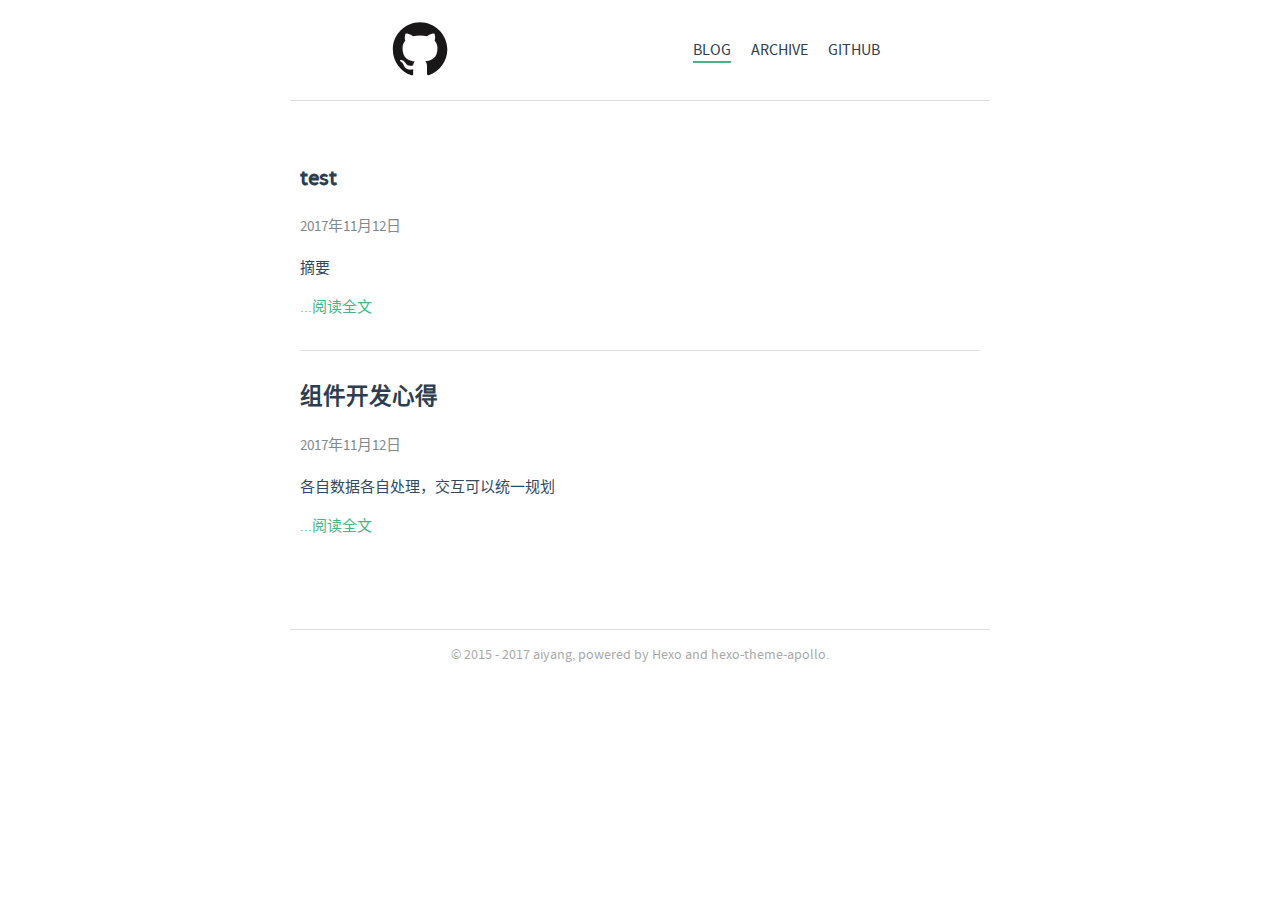
==== commit d4a2c179: "Site updated: 2017-11-30 21:06:29" ====
--- a/index.html
+++ b/index.html
@@ -1 +1 @@
-<!DOCTYPE html><html lang="zh-CN"><head><meta charset="utf-8"><meta name="X-UA-Compatible" content="IE=edge"><title> YY's Blog</title><meta name="description" content="A Blog Powered By Hexo"><meta name="viewport" content="width=device-width, initial-scale=1"><link rel="icon" href="/favicon.ico"><link rel="stylesheet" href="/css/apollo.css"></head><body><div class="wrap"><header><a href="/" class="logo-link"><img src="/favicon.svg" alt="logo"></a><ul class="nav nav-list"><li class="nav-list-item"><a href="/" target="_self" class="nav-list-link active">BLOG</a></li><li class="nav-list-item"><a href="/archives/" target="_self" class="nav-list-link">ARCHIVE</a></li><li class="nav-list-item"><a href="https://github.com/YangDaniu" target="_blank" class="nav-list-link">GITHUB</a></li></ul></header><main class="container"><ul class="home post-list"><li class="post-list-item"><article class="post-block"><h2 class="post-title"><a href="/2017/11/12/test/" class="post-title-link">test</a></h2><div class="post-info">2017年11月12日</div><div class="post-content"><p>摘要<br></div><a href="/2017/11/12/test/" class="read-more">...阅读全文</a></article></li></ul></main><footer><div class="paginator"></div><div class="copyright"><p>© 2015 - 2017 <a href="http://aiyang.com">aiyang</a>, powered by <a href="https://hexo.io/" target="_blank">Hexo</a> and <a href="https://github.com/pinggod/hexo-theme-apollo" target="_blank">hexo-theme-apollo</a>.</p></div></footer></div></body></html>+<!DOCTYPE html><html lang="zh-CN"><head><meta charset="utf-8"><meta name="X-UA-Compatible" content="IE=edge"><title> YY's Blog</title><meta name="description" content="A Blog Powered By Hexo"><meta name="viewport" content="width=device-width, initial-scale=1"><link rel="icon" href="/favicon.ico"><link rel="stylesheet" href="/css/apollo.css"></head><body><div class="wrap"><header><a href="/" class="logo-link"><img src="/favicon.svg" alt="logo"></a><ul class="nav nav-list"><li class="nav-list-item"><a href="/" target="_self" class="nav-list-link active">BLOG</a></li><li class="nav-list-item"><a href="/archives/" target="_self" class="nav-list-link">ARCHIVE</a></li><li class="nav-list-item"><a href="https://github.com/YangDaniu" target="_blank" class="nav-list-link">GITHUB</a></li></ul></header><main class="container"><ul class="home post-list"><li class="post-list-item"><article class="post-block"><h2 class="post-title"><a href="/2017/11/12/test/" class="post-title-link">test</a></h2><div class="post-info">2017年11月12日</div><div class="post-content"><p>摘要<br></div><a href="/2017/11/12/test/" class="read-more">...阅读全文</a></article></li><li class="post-list-item"><article class="post-block"><h2 class="post-title"><a href="/2017/11/12/xinde/" class="post-title-link">组件开发心得</a></h2><div class="post-info">2017年11月12日</div><div class="post-content"><p>各自数据各自处理，交互可以统一规划<br></div><a href="/2017/11/12/xinde/" class="read-more">...阅读全文</a></article></li></ul></main><footer><div class="paginator"></div><div class="copyright"><p>© 2015 - 2017 <a href="http://aiyang.com">aiyang</a>, powered by <a href="https://hexo.io/" target="_blank">Hexo</a> and <a href="https://github.com/pinggod/hexo-theme-apollo" target="_blank">hexo-theme-apollo</a>.</p></div></footer></div></body></html>